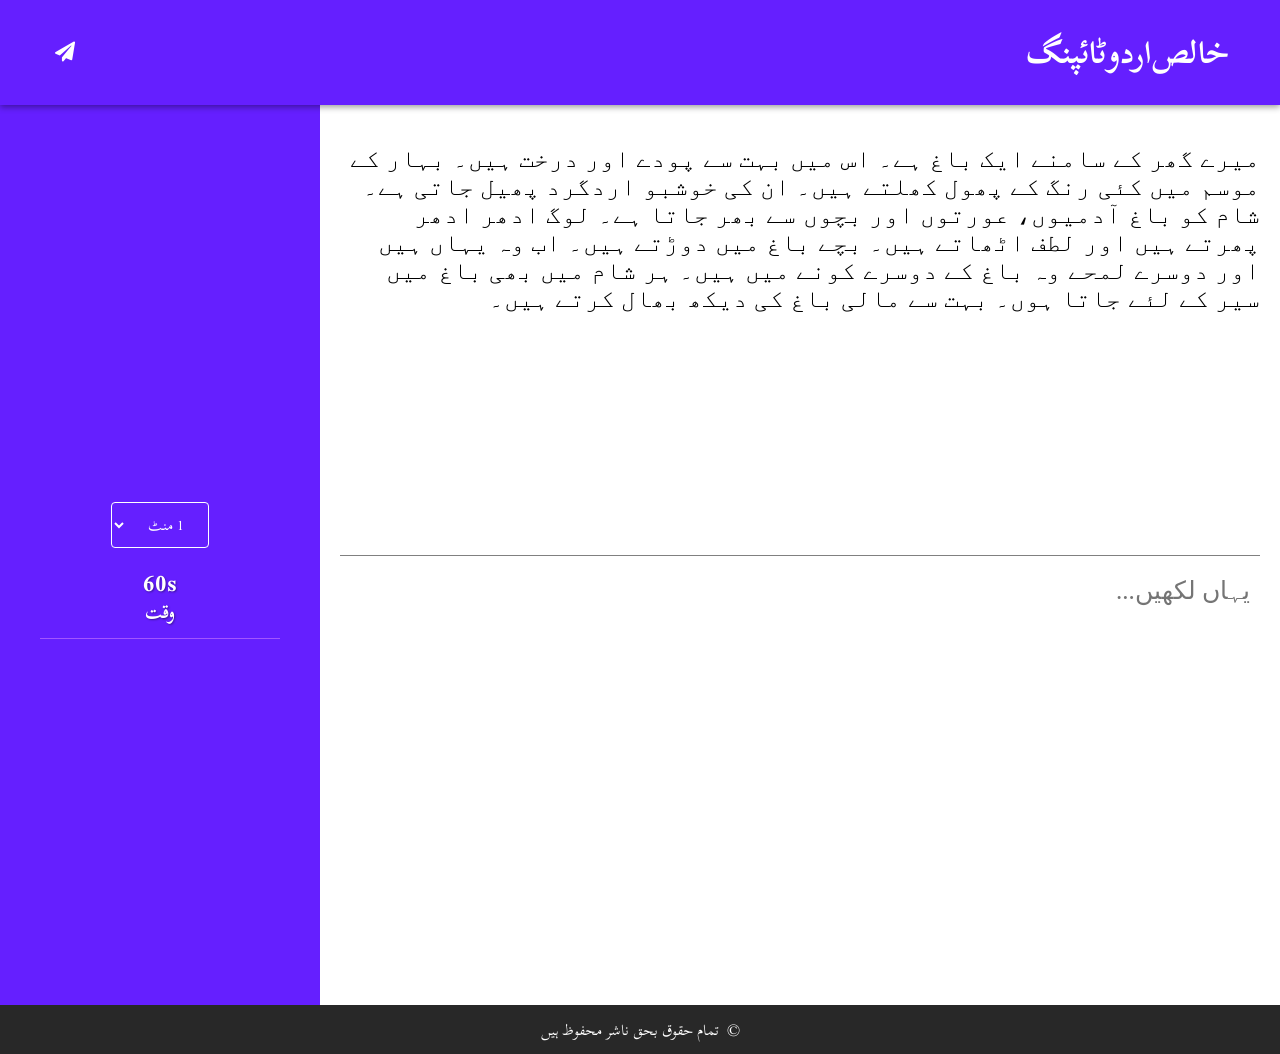
==== index.html @ 1682ad65 "Changed the height of main to the screen viewport and enlarged the keyboard icon in mobile version" ====
<!DOCTYPE html>
<html lang="en">

<head>
    <meta charset="UTF-8">
    <meta http-equiv="X-UA-Compatible" content="IE=edge">
    <meta name="viewport" content="width=device-width, initial-scale=1.0">
    <meta name="author" content="The Designer Khawaja">
    <meta name="description" content="Pracitce your Urdu Speed Typing by typing in a clean and nice environment. This website lets you test your speed in Urdu Typing for Free.">
    <meta property="og:title" content="Urdu Speed Typing Test">
    <meta property="og:description" content="Pracitce your Urdu Speed Typing by typing in a clean and nice environment. This website lets you test your speed in Urdu Typing for Free.">
    <meta property="og:image" content="img/a_screenshot_of_khalis_urdu_typing_website.png">
    <meta property="og:image:type" content="image/png">
    <meta property="og:image:alt" content="A screenshot of Khalis Urdu Typing Website">
    <title>Urdu Speed Typing Test | اردو میں تیز ٹائپنگ کا امتحان</title>
    <link rel="stylesheet" href="css/all.css">
    <link rel="stylesheet" href="css/style.css">
    <link rel="preconnect" href="https://fonts.googleapis.com">
    <link rel="preconnect" href="https://fonts.gstatic.com" crossorigin>
    <link href="https://fonts.googleapis.com/css2?family=Amiri&family=Scheherazade+New&display=swap" rel="stylesheet">
</head>

<body>

    <header>
        <div class="heading">
            <h1>
                <a href="index.html">خالص اردو ٹائپنگ</a>
            </h1>
        </div>
        <nav>
            <a href="https://www.instagram.com/thedesignerkhawaja" target="_blank" class="has-tooltip"><i class="fas fa-paper-plane" aria-describedby="tool-tip"></i> <span class="tooltip" id="tool-tip">رابطہ کریں</span></a>
        </nav>
    </header>


    <main>
        <div class="test_para">
            <p class="test_text">مندرجہ ذیل ڈبہ میں کلک کریں اور ٹائپنگ شروع کریں</p>
        </div>
        <textarea class="input_area" oninput="processCurrentText()" onfocus="startGame()" placeholder="یہاں لکھیں..."></textarea>
    </main>

    <aside>
        <div class="wrapper timer">
            <div>
                <select name="timer" id="selectTime">
                    <option value="60" selected onclick="setTime()">1 منٹ</option>
                    <option value="120" onclick="setTime()">2 منٹ</option>
                    <option value="300" onclick="setTime()">5 منٹ</option>
                </select>
                <h2 class="curr_time">60s</h2>
            </div>
            <div class="title_text">
                <h3>وقت</h3>
            </div>
        </div>
        <div class="wrapper wpm">
            <div>
                <h2 class="curr_wpm">100</h2>
            </div>
            <div class="title_text">
                <h3>الفاظ فی منٹ</h3>
            </div>
        </div>
        <div class="wrapper cpm">
            <div>
                <h2 class="curr_cpm">100</h2>
            </div>
            <div class="title_text">
                <h3>حروف فی منٹ</h3>
            </div>
        </div>
        <div class="wrapper errors">
            <div>
                <h2 class="curr_errors">0</h2>
            </div>
            <div class="title_text">
                <h3>غلطیاں</h3>
            </div>
        </div>
        <div class="wrapper accuracy">
            <div>
                <h2 class="curr_accuracy">100</h2>
            </div>
            <div class="title_text">
                <h3>درستگی %</h3>
            </div>
        </div>
        <div class="wrapper restart">
            <button class="restart_btn" onclick="restartPage()">دوبارہ کریں</button>
        </div>
    </aside>

    <div class="mobile-message">
        <h2><i class="fas fa-keyboard" style="display: block; margin-bottom: 20px; font-size: 4rem;"></i> اردومیں اپنی ٹائپنگ کی رفتار جانچنے کے لیے اس ویبسائٹ کو اپنے کمپیوٹر پر وِزٹ کریں۔ شکریہ!</h2>
    </div>

    <footer>
        <p class="copyright-info"> <span>&copy;</span> تمام حقوق بحق ناشر محفوظ ہیں</p>
    </footer>

    <script src="script/script.js"></script>
</body>

</html>
---- css/style.css ----
/* UNIVERSAL */

*,
*::before,
*::after {
    margin: 0;
    padding: 0;
    box-sizing: border-box;
    direction: rtl;
}

:root {
    font-family: 'Scheherazade New', serif;
    font-size: 10px;
    --pColor: #651fff;
    --pLight: #a255ff;
    --pDark: #0100ca;
}

body {
    width: 100%;
    float: right;
    display: grid;
    grid-template: repeat(3, auto) / 3fr 1fr;
}

header,
footer {
    grid-column: 1 / -1;
}

main,
aside {
    height: 100vh;
}

header,
aside {
    color: white;
    background-color: var(--pColor);
}

h1 {
    font-size: 3.2rem;
    word-spacing: -0.8rem;
}

h2 {
    font-size: 2.5rem;
}

h3 {
    font-size: 1.8rem;
}

a {
    text-decoration: none;
    color: inherit;
}

p,
textarea {
    width: 100%;
    float: right;
    font-size: 2.5rem;
    font-family: serif;
    resize: none;
    overflow: auto;
}


/* TOOLTIP */

.tooltip {
    position: absolute;
    top: 110%;
    left: 50%;
    transform: translate(-50%, 50%);
    width: max-content;
    padding: 0 12px 2px;
    font-size: 1.5rem;
    background-color: #a155ff91;
    border-radius: 3px;
    filter: drop-shadow(0 0 3px rgba(0, 0, 0, .4));
    opacity: 0;
    transition: all .3s 200ms;
}

.tooltip::before {
    content: "";
    position: absolute;
    bottom: 100%;
    left: 50%;
    transform: translate(-50%);
    border-right: 8px solid transparent;
    border-left: 8px solid transparent;
    border-bottom: 10px solid #a155ff91;
}

.has-tooltip {
    position: relative;
}

.has-tooltip:hover .tooltip {
    opacity: 1;
    transform: translate(-50%, 0);
}


/* HEADER */

header {
    padding: 20px 50px;
    display: flex;
    flex-flow: row nowrap;
    justify-content: space-between;
    align-items: center;
    filter: drop-shadow(0 2px 3px rgba(0, 0, 0, .4));
}

header nav a {
    display: block;
    padding: 5px;
    font-size: 2rem;
}


/* ASIDE */

aside {
    padding: 20px 40px;
    display: flex;
    flex-direction: column;
    justify-content: center;
    text-align: center;
    text-shadow: 1px 1px 2px rgba(0, 0, 0, .4);
}

aside .wrapper {
    margin: 10px auto;
    padding: 10px 0;
    width: 100%;
    line-height: 3rem;
    word-spacing: -0.3rem;
}

aside .wrapper:not(:last-child) {
    border-bottom: 1px solid var(--pLight);
}

#selectTime {
    margin: 20px auto;
    padding: 6px 20px;
    font-family: 'Scheherazade New', serif;
    font-size: 1.5rem;
    color: white;
    background-color: transparent;
    border: 1px solid white;
    border-radius: 4px;
    cursor: pointer;
}

#selectTime option {
    color: black;
}

aside .restart {
    margin-top: 30px;
}

aside .restart_btn {
    padding: 3px 18px;
    font-family: 'Scheherazade New', serif;
    font-size: 1.5rem;
    color: white;
    background-color: var(--pLight);
    border: 1px solid var(--pLight);
    border-radius: 4px;
    filter: drop-shadow(1px 1px 2px rgba(0, 0, 0, .5));
    cursor: pointer;
    transition: all .2s;
}

aside .restart_btn:hover {
    filter: drop-shadow(0 0 2px rgba(0, 0, 0, .3));
}

.cpm,
.wpm,
.accuracy,
.errors,
.restart {
    display: none;
}


/* MAIN */

main {
    width: 100%;
    height: 100%;
    padding: 10px 20px;
    display: flex;
    flex-direction: column;
    justify-content: flex-end;
    align-items: stretch;
}

main .test_para {
    height: 50%;
    padding-top: 30px;
}

main p {
    width: 100%;
    height: 100%;
}

main textarea {
    height: 50%;
    margin: 20px auto;
    padding: 20px 10px 10px;
    border: none;
    border-top: 1px solid grey;
    outline: none;
}


/* INCORRECT */

.incorrect_char {
    color: red;
    text-decoration: underline;
}


/* CORRECT */

.correct_char {
    color: darkgreen;
    opacity: .3;
}


/* MOBILE MESSAGE */

.mobile-message {
    display: none;
}


/* FOOTER */

footer {
    padding: 5px 10px;
    text-align: center;
    color: white;
    background-color: rgb(40, 40, 40);
}

footer p {
    display: flex;
    flex-flow: row nowrap;
    justify-content: center;
    align-items: center;
    font-family: 'Scheherazade New', serif;
    font-size: 1.5rem;
}

footer span {
    margin-left: 8px;
    font-size: 1.9rem;
}

@media screen and (max-width:600px) {
     :root {
        font-size: 8px;
    }
    body {
        position: relative;
        height: 100vh;
        display: block;
    }
    header {
        padding: 10px 25px;
    }
    main,
    aside {
        display: none;
    }
    .mobile-message {
        width: 100%;
        height: 70%;
        display: flex;
        justify-content: center;
        align-items: center;
        text-align: center;
        padding: 0 50px;
    }
    .mobile-message h2 {
        width: 100%;
    }
    footer {
        position: absolute;
        bottom: 0;
        right: 0;
        width: 100%;
    }
}

@media screen and (max-width:400px) {
    .mobile-message {
        padding: 0 30px;
    }
}
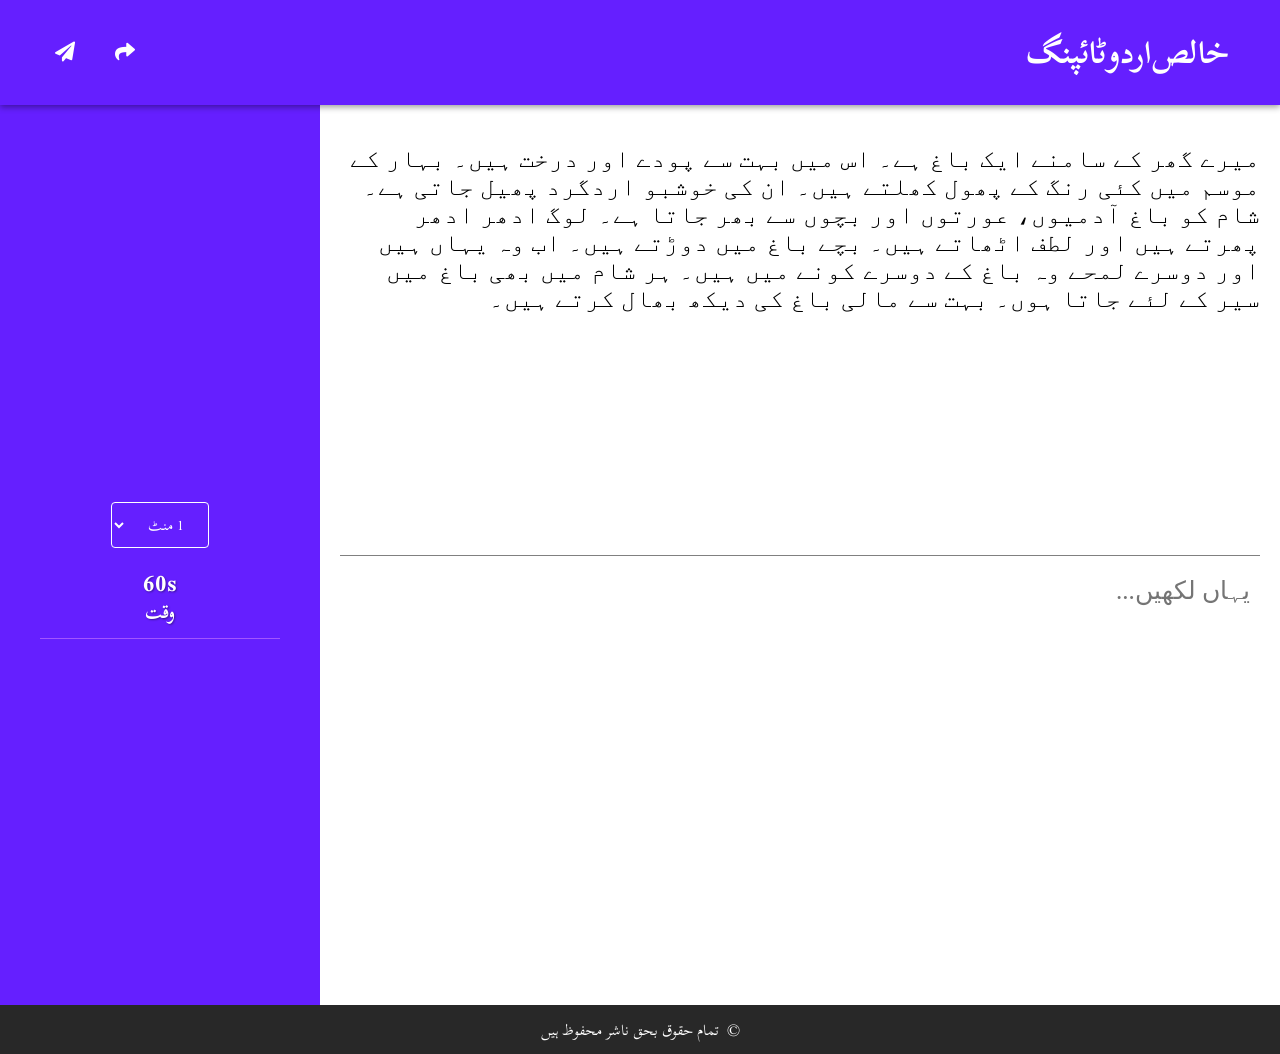
==== commit e86b9534: "Added the share icon" ====
--- a/index.html
+++ b/index.html
@@ -6,11 +6,13 @@
     <meta http-equiv="X-UA-Compatible" content="IE=edge">
     <meta name="viewport" content="width=device-width, initial-scale=1.0">
     <meta name="author" content="The Designer Khawaja">
-    <meta name="description" content="Pracitce your Urdu Speed Typing by typing in a clean and nice environment. This website lets you test your speed in Urdu Typing for Free.">
+    <meta name="description" content="Pracitce your Urdu Speed Typing in a clean and nice environment. This website lets you test your speed in Urdu Typing for Free.">
     <meta property="og:title" content="Urdu Speed Typing Test">
-    <meta property="og:description" content="Pracitce your Urdu Speed Typing by typing in a clean and nice environment. This website lets you test your speed in Urdu Typing for Free.">
-    <meta property="og:image" content="img/a_screenshot_of_khalis_urdu_typing_website.png">
+    <meta property="og:description" content="Pracitce your Urdu Speed Typing in a clean and nice environment. This website lets you test your speed in Urdu Typing for Free.">
+    <meta property="og:image" content="img/khalis_urdu_typing_website_for_practice_and_test_of_urdu_speed_typing.png">
     <meta property="og:image:type" content="image/png">
+    <meta property="og:image:width" content="400">
+    <meta property="og:image:height" content="300">
     <meta property="og:image:alt" content="A screenshot of Khalis Urdu Typing Website">
     <title>Urdu Speed Typing Test | اردو میں تیز ٹائپنگ کا امتحان</title>
     <link rel="stylesheet" href="css/all.css">
@@ -29,7 +31,11 @@
             </h1>
         </div>
         <nav>
-            <a href="https://www.instagram.com/thedesignerkhawaja" target="_blank" class="has-tooltip"><i class="fas fa-paper-plane" aria-describedby="tool-tip"></i> <span class="tooltip" id="tool-tip">رابطہ کریں</span></a>
+            <a href="javascript:void(0)" class="has-tooltip">
+                <i class="fas fa-share" aria-describedby="tool-tip"></i>
+                <span class="tooltip" id="too-tip">دوستوں کو بھیجیں</span>
+            </a>
+            <a href="https://www.instagram.com/thedesignerkhawaja" target="_blank" rel="noopener noreferrer" class="has-tooltip"><i class="fas fa-paper-plane" aria-describedby="tool-tip"></i> <span class="tooltip" id="tool-tip">رابطہ کریں</span></a>
         </nav>
     </header>
 
--- a/css/style.css
+++ b/css/style.css
@@ -118,10 +118,21 @@
     filter: drop-shadow(0 2px 3px rgba(0, 0, 0, .4));
 }
 
+header nav {
+    display: flex;
+    flex-flow: row wrap;
+    justify-content: space-between;
+    align-items: center;
+}
+
 header nav a {
     display: block;
     padding: 5px;
     font-size: 2rem;
+}
+
+header nav a:first-child {
+    margin-left: 30px;
 }
 
 
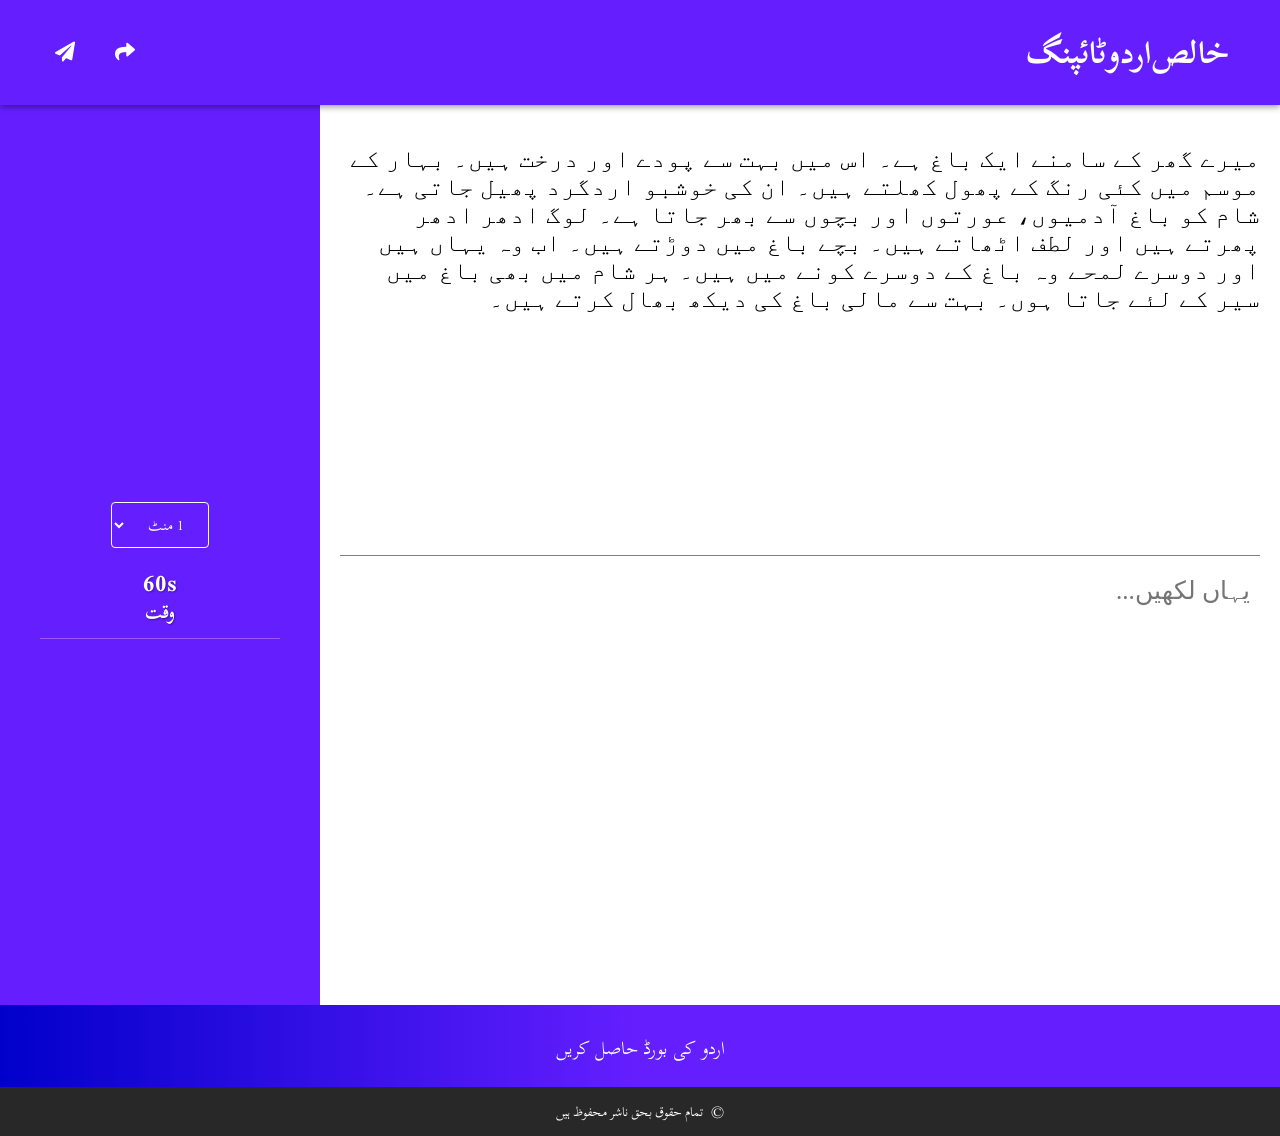
==== commit 1cfb3027: "Added download link for Urdu keyboard in footer" ====
--- a/index.html
+++ b/index.html
@@ -31,10 +31,14 @@
             </h1>
         </div>
         <nav>
-            <a href="javascript:void(0)" class="has-tooltip">
+            <a href="javascript:void(0)" onclick="showShare()" class="has-tooltip">
                 <i class="fas fa-share" aria-describedby="tool-tip"></i>
                 <span class="tooltip" id="too-tip">دوستوں کو بھیجیں</span>
             </a>
+            <div class="share-options" id="shareOps">
+                <button class="share" type="button" onclick="copyURL()"><i class="fas fa-link"></i></button>
+                <input type="url" value="https://khalisurdutyping.netlify.app" id="shareURL" readonly>
+            </div>
             <a href="https://www.instagram.com/thedesignerkhawaja" target="_blank" rel="noopener noreferrer" class="has-tooltip"><i class="fas fa-paper-plane" aria-describedby="tool-tip"></i> <span class="tooltip" id="tool-tip">رابطہ کریں</span></a>
         </nav>
     </header>
@@ -103,6 +107,9 @@
     </div>
 
     <footer>
+        <ul>
+            <li><a href="http://mbilalm.com/download/urdu-keyboard.php" target="_blank" rel="noopener noreferrer">اردو کی بورڈ حاصل کریں</a></li>
+        </ul>
         <p class="copyright-info"> <span>&copy;</span> تمام حقوق بحق ناشر محفوظ ہیں</p>
     </footer>
 
--- a/css/style.css
+++ b/css/style.css
@@ -78,6 +78,7 @@
     transform: translate(-50%, 50%);
     width: max-content;
     padding: 0 12px 2px;
+    visibility: hidden;
     font-size: 1.5rem;
     background-color: #a155ff91;
     border-radius: 3px;
@@ -102,6 +103,7 @@
 }
 
 .has-tooltip:hover .tooltip {
+    visibility: visible;
     opacity: 1;
     transform: translate(-50%, 0);
 }
@@ -118,7 +120,11 @@
     filter: drop-shadow(0 2px 3px rgba(0, 0, 0, .4));
 }
 
+
+/* NAV */
+
 header nav {
+    position: relative;
     display: flex;
     flex-flow: row wrap;
     justify-content: space-between;
@@ -133,6 +139,63 @@
 
 header nav a:first-child {
     margin-left: 30px;
+}
+
+
+/* SHARE OPTIONS */
+
+header nav .share-options {
+    position: absolute;
+    top: 100%;
+    left: 50%;
+    transform: translateX(-50%) scale(0);
+    transform-origin: top;
+    width: 180px;
+    padding: 10px;
+    visibility: hidden;
+    flex-flow: row nowrap;
+    justify-content: space-around;
+    align-items: center;
+    background-color: white;
+    border-radius: 3px;
+    filter: drop-shadow(0 0 3px rgba(0, 0, 0, .3));
+    z-index: 100;
+    opacity: 0;
+}
+
+
+/* TOGGLE CLASS */
+
+header nav .open-share {
+    visibility: visible;
+    opacity: 1;
+    transform: translateX(-50%) scale(1);
+}
+
+
+/* SINGLE SHARE OPTION */
+
+header nav .share-options .share {
+    width: max-content;
+    padding: 5px 9px;
+    color: white;
+    background-color: var(--pLight);
+    border: 1px solid var(--pLight);
+    border-radius: 3px;
+    cursor: pointer;
+    transition: all .2s;
+}
+
+header nav .share-options .share:hover {
+    filter: drop-shadow(0 0 5px rgba(0, 0, 0, .3));
+}
+
+header nav .share-options input {
+    width: 122px;
+    padding: 5px;
+    border: 1px solid var(--pLight);
+    border-radius: 3px;
+    outline: none;
 }
 
 
@@ -263,19 +326,43 @@
 /* FOOTER */
 
 footer {
-    padding: 5px 10px;
+    padding: 5px 0 0;
     text-align: center;
     color: white;
-    background-color: rgb(40, 40, 40);
+    background-image: linear-gradient(to left, #651fff 50%, #0100ca);
+}
+
+footer ul {
+    padding: 20px;
+    list-style-type: none;
+    display: flex;
+    flex-direction: column;
+    justify-content: space-around;
+    align-items: center;
+}
+
+footer ul li {
+    transition: all .2s;
+}
+
+footer ul li:hover {
+    transform: scale(1.05);
+}
+
+footer ul a {
+    font-size: 1.8rem;
 }
 
 footer p {
+    width: 100%;
+    padding: 5px;
     display: flex;
     flex-flow: row nowrap;
     justify-content: center;
     align-items: center;
     font-family: 'Scheherazade New', serif;
-    font-size: 1.5rem;
+    font-size: 1.3rem;
+    background-color: rgb(40, 40, 40);
 }
 
 footer span {
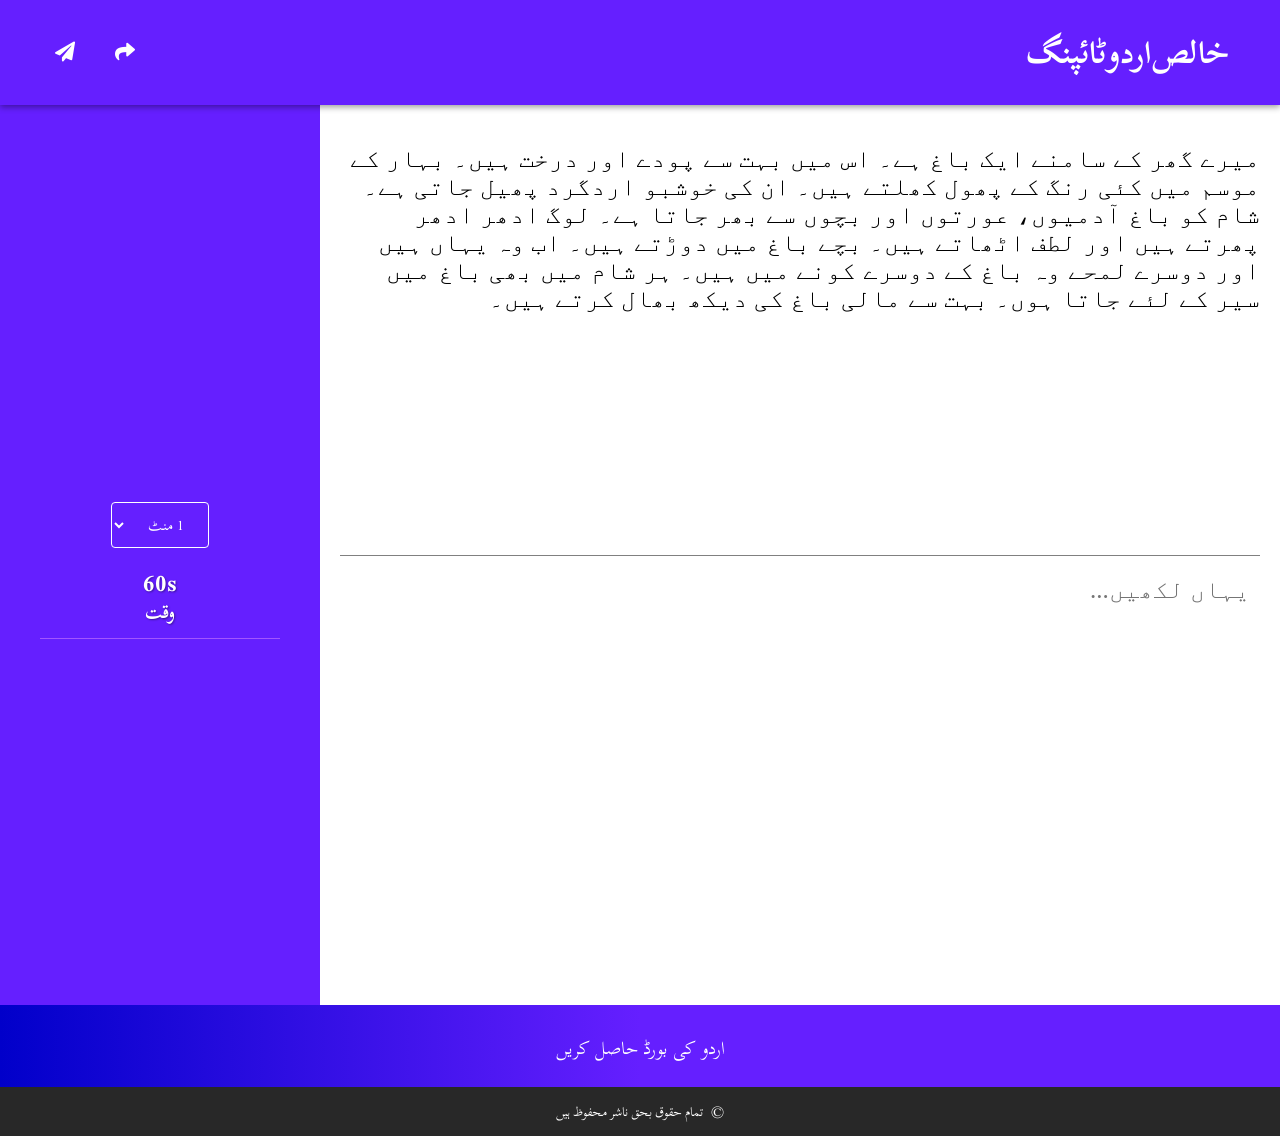
==== commit 63788a7e: "Updated the 'lang' attribute to 'ur'" ====
--- a/index.html
+++ b/index.html
@@ -1,5 +1,5 @@
 <!DOCTYPE html>
-<html lang="en">
+<html lang="ur">
 
 <head>
     <meta charset="UTF-8">
@@ -7,6 +7,7 @@
     <meta name="viewport" content="width=device-width, initial-scale=1.0">
     <meta name="author" content="The Designer Khawaja">
     <meta name="description" content="Pracitce your Urdu Speed Typing in a clean and nice environment. This website lets you test your speed in Urdu Typing for Free.">
+    <meta name="theme-color" content="#651fff">
     <meta property="og:title" content="Urdu Speed Typing Test">
     <meta property="og:description" content="Pracitce your Urdu Speed Typing in a clean and nice environment. This website lets you test your speed in Urdu Typing for Free.">
     <meta property="og:image" content="img/khalis_urdu_typing_website_for_practice_and_test_of_urdu_speed_typing.png">
@@ -27,7 +28,7 @@
     <header>
         <div class="heading">
             <h1>
-                <a href="index.html">خالص اردو ٹائپنگ</a>
+                <a href="https://khalisurdutyping.netlify.app">خالص اردو ٹائپنگ</a>
             </h1>
         </div>
         <nav>
--- a/css/style.css
+++ b/css/style.css
@@ -382,6 +382,9 @@
     header {
         padding: 10px 25px;
     }
+    header nav .share-options {
+        left: 90%;
+    }
     main,
     aside {
         display: none;
